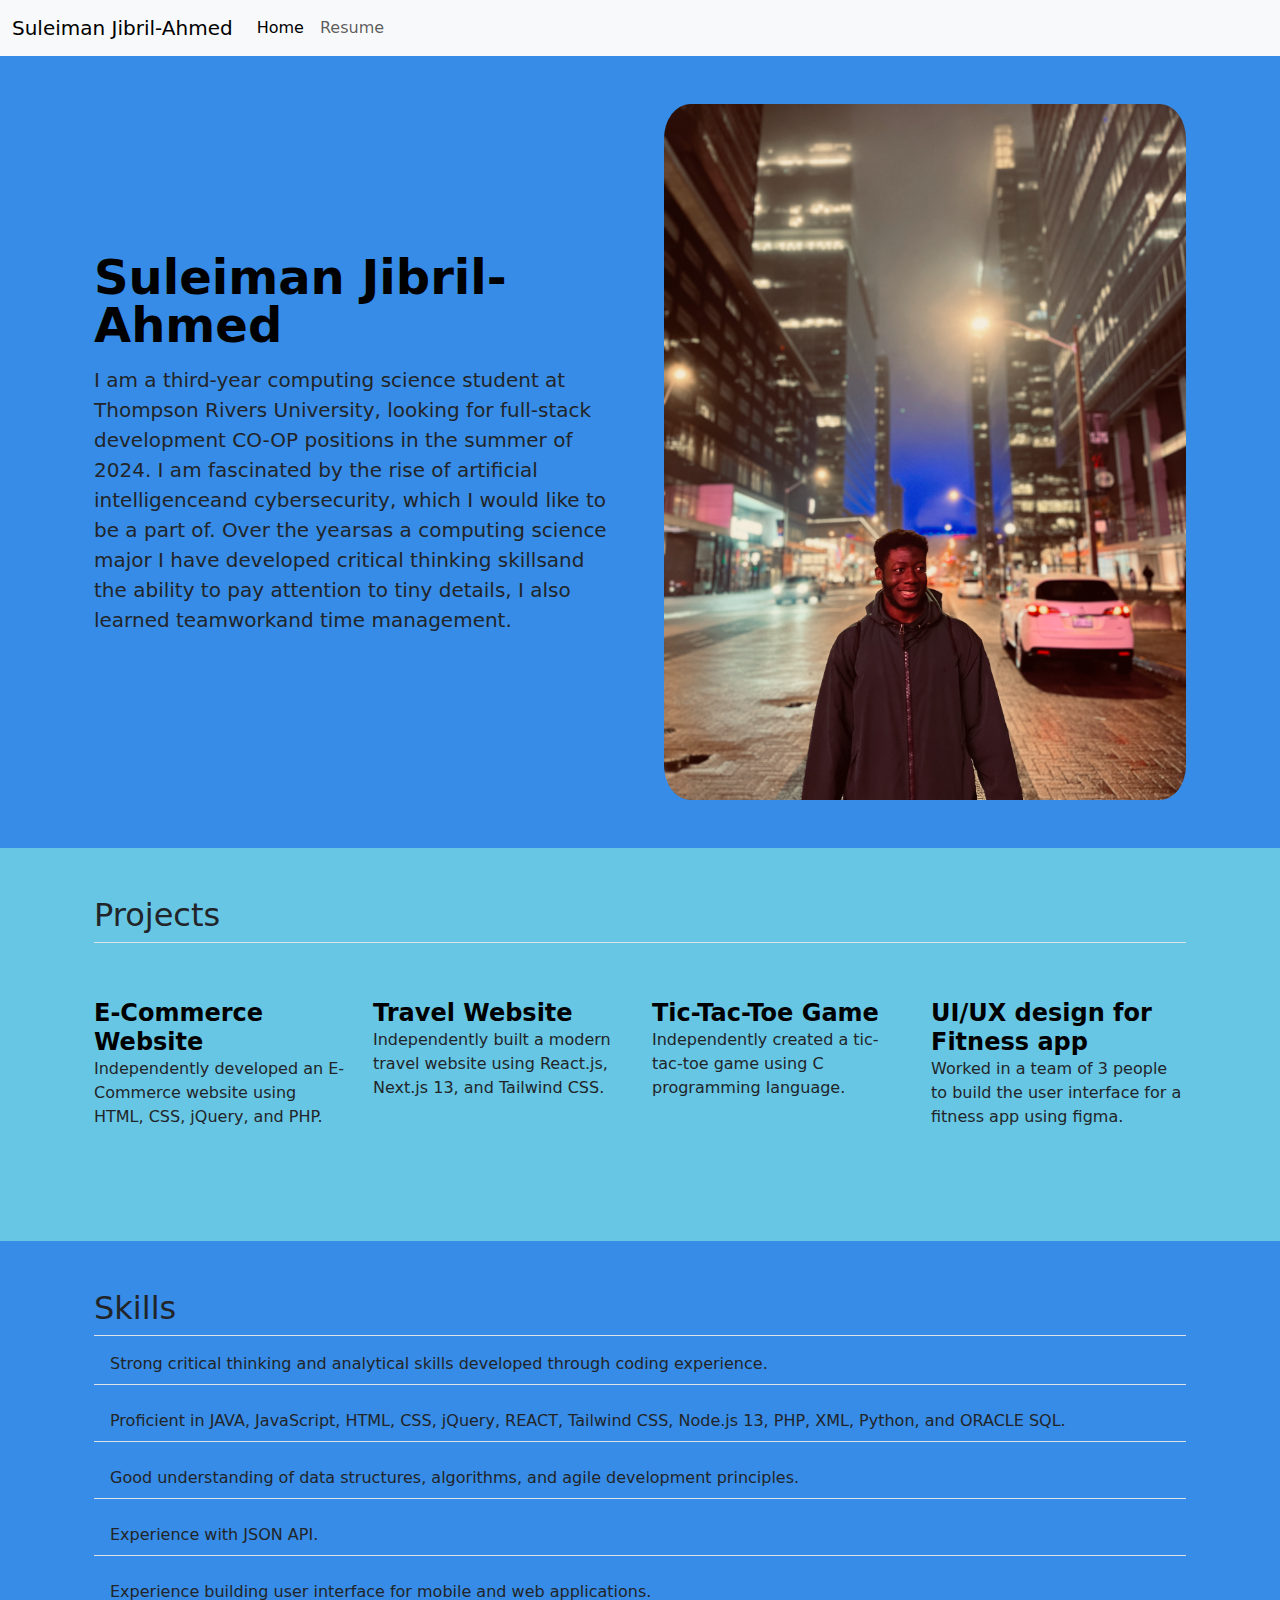
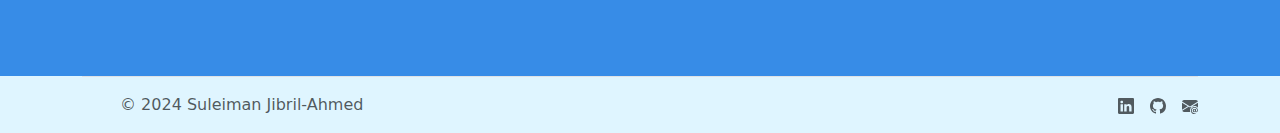
==== index.html @ f3e3a9dd "Add files via upload" ====
<!DOCTYPE html>
<html lang="en">
  <head>
    <meta charset="UTF-8" />
    <meta name="viewport" content="width=device-width, initial-scale=1.0" />
    <link
      href="https://cdn.jsdelivr.net/npm/bootstrap@5.3.3/dist/css/bootstrap.min.css"
      rel="stylesheet"
      integrity="sha384-QWTKZyjpPEjISv5WaRU9OFeRpok6YctnYmDr5pNlyT2bRjXh0JMhjY6hW+ALEwIH"
      crossorigin="anonymous"
    />
    <script
      src="https://cdn.jsdelivr.net/npm/bootstrap@5.3.3/dist/js/bootstrap.bundle.min.js"
      integrity="sha384-YvpcrYf0tY3lHB60NNkmXc5s9fDVZLESaAA55NDzOxhy9GkcIdslK1eN7N6jIeHz"
      crossorigin="anonymous"
    ></script>
    <link href="style.css" rel="stylesheet" />

    <title>Document</title>
  </head>
  <body>
    <!-- navbar -->
    <section id="bar">
      <nav class="navbar navbar-expand-lg bg-body-tertiary">
        <div class="container-fluid">
          <a class="navbar-brand" href="#">Suleiman Jibril-Ahmed</a>
          <button
            class="navbar-toggler"
            type="button"
            data-bs-toggle="collapse"
            data-bs-target="#navbarNav"
            aria-controls="navbarNav"
            aria-expanded="false"
            aria-label="Toggle navigation"
          >
            <span class="navbar-toggler-icon"></span>
          </button>
          <div class="collapse navbar-collapse" id="navbarNav">
            <ul class="navbar-nav">
              <li class="nav-item">
                <a class="nav-link active" aria-current="page" href="#">Home</a>
              </li>

              <li class="nav-item">
                <a class="nav-link" href="My Resume/resume.html">Resume</a>
              </li>
            </ul>
          </div>
        </div>
      </nav>
    </section>

    <!-- hero -->
    <section id="hero">
      <div class="container col-xxl-8 px-4 pb-0">
        <div class="row flex-lg-row-reverse align-items-center g-5 py-5">
          <div class="col-10 col-sm-8 col-lg-6">
            <img
              src="assests/IMG_2758.jpeg"
              class="d-block mx-lg-auto img-fluid profile-img"
              alt="Bootstrap Themes"
              height="100px"
              loading="lazy"
            />
          </div>
          <div class="col-lg-6">
            <h1 class="display-5 fw-bold text-body-emphasis lh-1 mb-3">
              Suleiman Jibril-Ahmed
            </h1>
            <p class="lead">
              I am a third-year computing science student at Thompson Rivers
              University, looking for full-stack development CO-OP positions in
              the summer of 2024. I am fascinated by the rise of artificial
              intelligenceand cybersecurity, which I would like to be a part of.
              Over the yearsas a computing science major I have developed
              critical thinking skillsand the ability to pay attention to tiny
              details, I also learned teamworkand time management.
            </p>
          </div>
        </div>
      </div>
    </section>

    <!-- skills -->
    <section id="project">
      <div class="container px-4 py-5" id="icon-grid">
        <h2 class="pb-2 border-bottom">Projects</h2>

        <div
          class="row row-cols-1 row-cols-sm-2 row-cols-md-3 row-cols-lg-4 g-4 py-5"
        >
          <div class="col d-flex align-items-start">
            <div>
              <h3 class="fw-bold mb-0 fs-4 text-body-emphasis">
                E-Commerce Website
              </h3>
              <p>
                Independently developed an E-Commerce website using HTML, CSS,
                jQuery, and PHP.
              </p>
            </div>
          </div>
          <div class="col d-flex align-items-start">
            <div>
              <h3 class="fw-bold mb-0 fs-4 text-body-emphasis">
                Travel Website
              </h3>
              <p>
                Independently built a modern travel website using React.js,
                Next.js 13, and Tailwind CSS.
              </p>
            </div>
          </div>
          <div class="col d-flex align-items-start">
            <div>
              <h3 class="fw-bold mb-0 fs-4 text-body-emphasis">
                Tic-Tac-Toe Game
              </h3>
              <p>
                Independently created a tic-tac-toe game using C programming
                language.
              </p>
            </div>
          </div>

          <div class="col d-flex align-items-start">
            <div>
              <h3 class="fw-bold mb-0 fs-4 text-body-emphasis">
                UI/UX design for Fitness app
              </h3>
              <p>
                Worked in a team of 3 people to build the user interface for a
                fitness app using figma.
              </p>
            </div>
          </div>
        </div>
      </div>
    </section>

    <!-- skills -->
    <section id="skills">
      <div class="container px-4 py-5" id="icon-grid">
        <h2 class="pb-2 border-bottom">Skills</h2>
        <ul class="list-group list-group-flush">
          <li class="list-group-item table">
            Strong critical thinking and analytical skills developed through
            coding experience.
          </li>
          <li class="list-group-item table">
            Proficient in JAVA, JavaScript, HTML, CSS, jQuery, REACT, Tailwind
            CSS, Node.js 13, PHP, XML, Python, and ORACLE SQL.
          </li>
          <li class="list-group-item table">
            Good understanding of data structures, algorithms, and agile
            development principles.
          </li>
          <li class="list-group-item table">Experience with JSON API.</li>
          <li class="list-group-item table">
            Experience building user interface for mobile and web applications.
          </li>
        </ul>
      </div>
    </section>

    <!-- footer -->
    <section id="contact-me">
      <div class="container">
        <footer
          class="d-flex flex-wrap justify-content-between align-items-center py-3 my-4 mt-0 mb-0 border-top"
        >
          <div class="col-md-4 d-flex align-items-center">
            <a
              href="/"
              class="mb-3 me-2 mb-md-0 text-body-secondary text-decoration-none lh-1"
            >
              <svg class="bi" width="30" height="24">
                <use xlink:href="#bootstrap"></use>
              </svg>
            </a>
            <span class="mb-3 mb-md-0 text-body-secondary"
              >© 2024 Suleiman Jibril-Ahmed</span
            >
          </div>

          <ul class="nav col-md-4 justify-content-end list-unstyled d-flex">
            <li class="ms-3">
              <a
                class="text-body-secondary"
                href="https://www.linkedin.com/in/suleiman-jibril-ahmed-529b74269"
                ><svg
                  xmlns="http://www.w3.org/2000/svg"
                  width="16"
                  height="16"
                  fill="currentColor"
                  class="bi bi-linkedin"
                  viewBox="0 0 16 16"
                >
                  <path
                    d="M0 1.146C0 .513.526 0 1.175 0h13.65C15.474 0 16 .513 16 1.146v13.708c0 .633-.526 1.146-1.175 1.146H1.175C.526 16 0 15.487 0 14.854zm4.943 12.248V6.169H2.542v7.225zm-1.2-8.212c.837 0 1.358-.554 1.358-1.248-.015-.709-.52-1.248-1.342-1.248S2.4 3.226 2.4 3.934c0 .694.521 1.248 1.327 1.248zm4.908 8.212V9.359c0-.216.016-.432.08-.586.173-.431.568-.878 1.232-.878.869 0 1.216.662 1.216 1.634v3.865h2.401V9.25c0-2.22-1.184-3.252-2.764-3.252-1.274 0-1.845.7-2.165 1.193v.025h-.016l.016-.025V6.169h-2.4c.03.678 0 7.225 0 7.225z"
                  /></svg
              ></a>
            </li>
            <li class="ms-3">
              <a
                class="text-body-secondary"
                href="https://github.com/caged-brush/My-Projects.git"
              >
                <svg
                  xmlns="http://www.w3.org/2000/svg"
                  width="16"
                  height="16"
                  fill="currentColor"
                  class="bi bi-github"
                  viewBox="0 0 16 16"
                >
                  <path
                    d="M8 0C3.58 0 0 3.58 0 8c0 3.54 2.29 6.53 5.47 7.59.4.07.55-.17.55-.38 0-.19-.01-.82-.01-1.49-2.01.37-2.53-.49-2.69-.94-.09-.23-.48-.94-.82-1.13-.28-.15-.68-.52-.01-.53.63-.01 1.08.58 1.23.82.72 1.21 1.87.87 2.33.66.07-.52.28-.87.51-1.07-1.78-.2-3.64-.89-3.64-3.95 0-.87.31-1.59.82-2.15-.08-.2-.36-1.02.08-2.12 0 0 .67-.21 2.2.82.64-.18 1.32-.27 2-.27s1.36.09 2 .27c1.53-1.04 2.2-.82 2.2-.82.44 1.1.16 1.92.08 2.12.51.56.82 1.27.82 2.15 0 3.07-1.87 3.75-3.65 3.95.29.25.54.73.54 1.48 0 1.07-.01 1.93-.01 2.2 0 .21.15.46.55.38A8.01 8.01 0 0 0 16 8c0-4.42-3.58-8-8-8"
                  />
                </svg>
              </a>
            </li>
            <li class="ms-3">
              <a class="text-body-secondary" href="#"
                ><svg
                  xmlns="http://www.w3.org/2000/svg"
                  width="16"
                  height="16"
                  fill="currentColor"
                  class="bi bi-envelope-at-fill"
                  viewBox="0 0 16 16"
                >
                  <path
                    d="M2 2A2 2 0 0 0 .05 3.555L8 8.414l7.95-4.859A2 2 0 0 0 14 2zm-2 9.8V4.698l5.803 3.546zm6.761-2.97-6.57 4.026A2 2 0 0 0 2 14h6.256A4.5 4.5 0 0 1 8 12.5a4.49 4.49 0 0 1 1.606-3.446l-.367-.225L8 9.586zM16 9.671V4.697l-5.803 3.546.338.208A4.5 4.5 0 0 1 12.5 8c1.414 0 2.675.652 3.5 1.671"
                  />
                  <path
                    d="M15.834 12.244c0 1.168-.577 2.025-1.587 2.025-.503 0-1.002-.228-1.12-.648h-.043c-.118.416-.543.643-1.015.643-.77 0-1.259-.542-1.259-1.434v-.529c0-.844.481-1.4 1.26-1.4.585 0 .87.333.953.63h.03v-.568h.905v2.19c0 .272.18.42.411.42.315 0 .639-.415.639-1.39v-.118c0-1.277-.95-2.326-2.484-2.326h-.04c-1.582 0-2.64 1.067-2.64 2.724v.157c0 1.867 1.237 2.654 2.57 2.654h.045c.507 0 .935-.07 1.18-.18v.731c-.219.1-.643.175-1.237.175h-.044C10.438 16 9 14.82 9 12.646v-.214C9 10.36 10.421 9 12.485 9h.035c2.12 0 3.314 1.43 3.314 3.034zm-4.04.21v.227c0 .586.227.8.581.8.31 0 .564-.17.564-.743v-.367c0-.516-.275-.708-.572-.708-.346 0-.573.245-.573.791"
                  /></svg
              ></a>
            </li>
          </ul>
        </footer>
      </div>
    </section>
  </body>
</html>
---- style.css ----
.profile-img
{
    border-radius: 5%;
}

#my-image{
display: flex;
justify-content: center;
}

#hero{
    background-color: #378CE7;
}

#bar{
    background-color: #5356FF;
}

#project{
    background-color: #67C6E3;
}

#skills{
    background-color: #378CE7;
}

#contact-me{
    background-color: #DFF5FF;
}

.table{
    background-color: #378CE7;
}
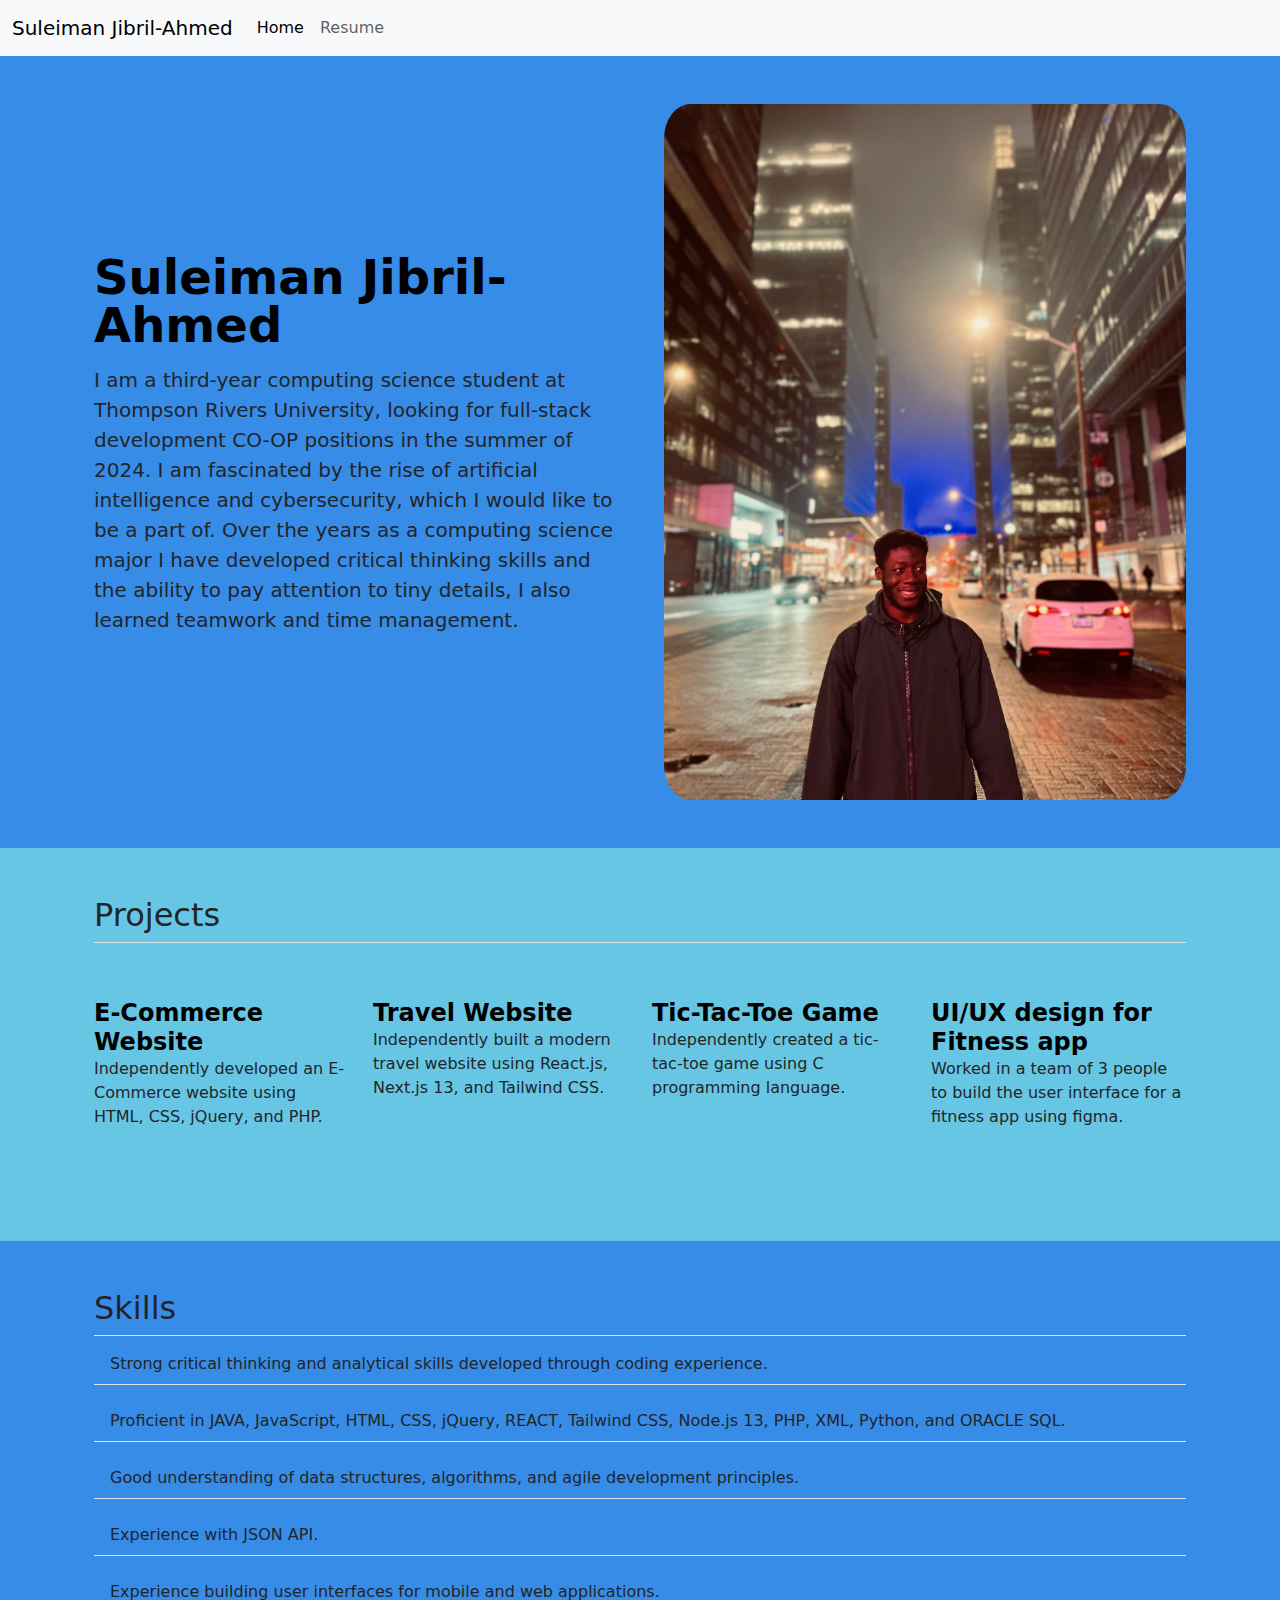
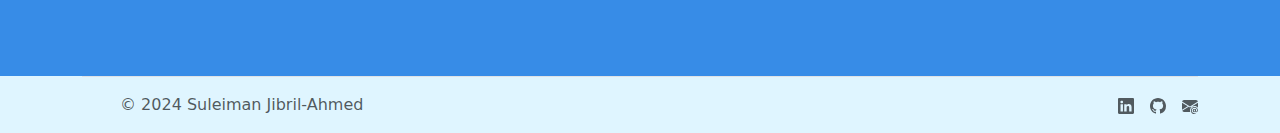
==== commit f6cdafce: "Change in my bio" ====
--- a/index.html
+++ b/index.html
@@ -71,10 +71,10 @@
               I am a third-year computing science student at Thompson Rivers
               University, looking for full-stack development CO-OP positions in
               the summer of 2024. I am fascinated by the rise of artificial
-              intelligenceand cybersecurity, which I would like to be a part of.
-              Over the yearsas a computing science major I have developed
-              critical thinking skillsand the ability to pay attention to tiny
-              details, I also learned teamworkand time management.
+              intelligence and cybersecurity, which I would like to be a part of.
+              Over the years as a computing science major I have developed
+              critical thinking skills and the ability to pay attention to tiny
+              details, I also learned teamwork and time management.
             </p>
           </div>
         </div>
@@ -157,7 +157,7 @@
           </li>
           <li class="list-group-item table">Experience with JSON API.</li>
           <li class="list-group-item table">
-            Experience building user interface for mobile and web applications.
+            Experience building user interfaces for mobile and web applications.
           </li>
         </ul>
       </div>
